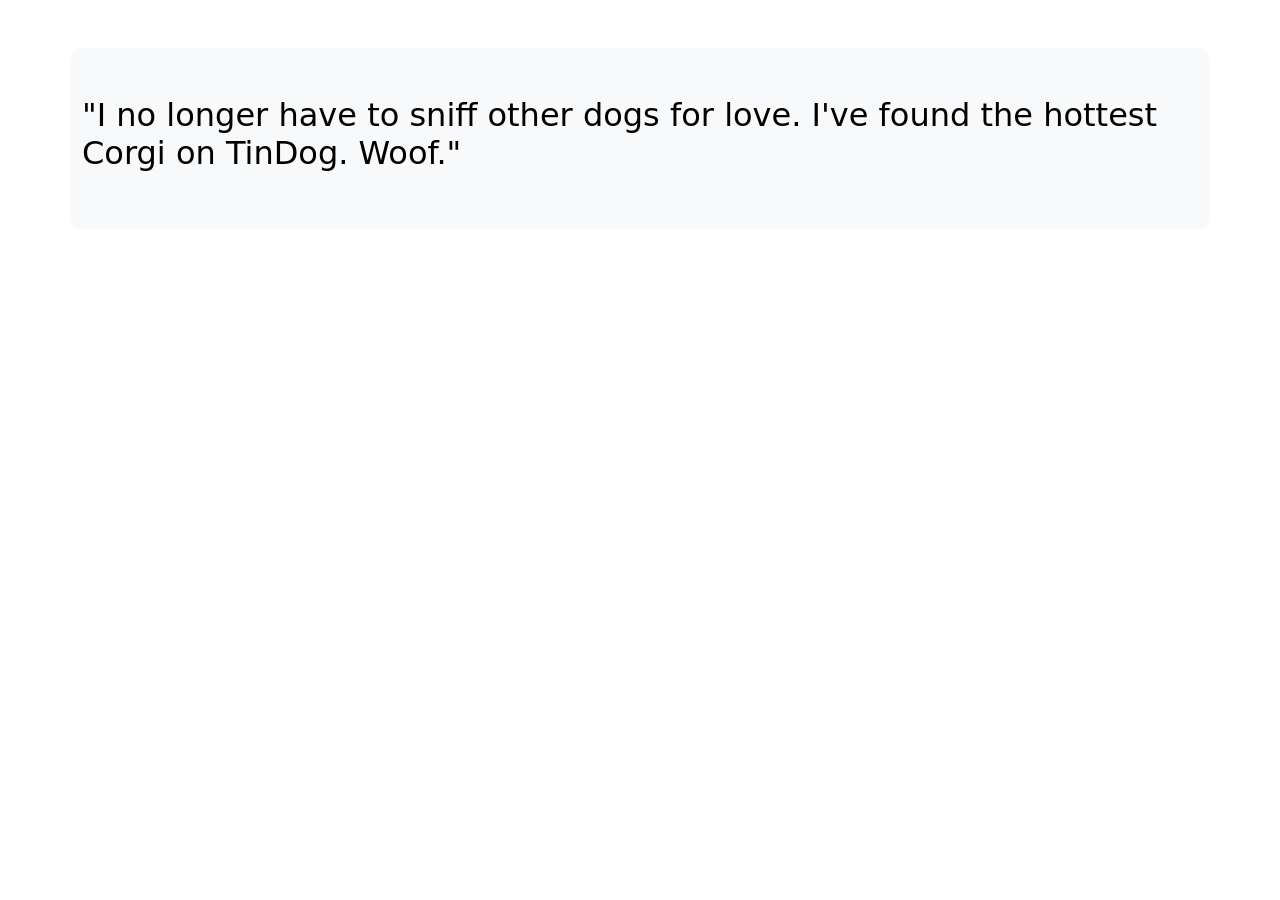
==== testimonials.html @ d216b973 "added everything" ====
<!DOCTYPE html> 
<html lang="en">

<head>
  <meta charset="UTF-8">
  <meta name="viewport" content="width=device-width, initial-scale=1.0">
  <title>TinDog</title>
  <link rel="stylesheet" href="./css/style.css">
  <link href="https://cdn.jsdelivr.net/npm/bootstrap@5.3.3/dist/css/bootstrap.min.css" rel="stylesheet" integrity="sha384-QWTKZyjpPEjISv5WaRU9OFeRpok6YctnYmDr5pNlyT2bRjXh0JMhjY6hW+ALEwIH" crossorigin="anonymous">
</head>
<body>
    
<div class="container align-items-center justify-content-center my-5 py-5 bg-body-tertiary" id="testbg">
    <h2 class="text-body-emphasis">"I no longer have to sniff other dogs for love. I've found the hottest Corgi on TinDog. Woof."</h2>
</div>



</body>
---- css/style.css ----
.gradient-background {
  background: linear-gradient(300deg, #00bfff, #ff4c68, #ef8172);
  background-size: 180% 180%;
  animation: gradient-animation 18s ease infinite;
}

@keyframes gradient-animation {
  0% {
    background-position: 0% 50%;
  }
  50% {
    background-position: 100% 50%;
  }
  100% {
    background-position: 0% 50%;
  }
}

.icon-square {
  width: 3rem;
  height: 3rem;
  border-radius: 0.75rem;
}

.profile-img {
  height: 100px;
  border-radius: 50%;
}
.container{}
#meet{font-weight: bold; font-size:  xxx-large; color: black;}
#iphone {padding-top: 5rem;}

.no-wrap-tet {
  white-space: nowrap; 
}
#testbg{
  border-radius: 0.75rem;
}
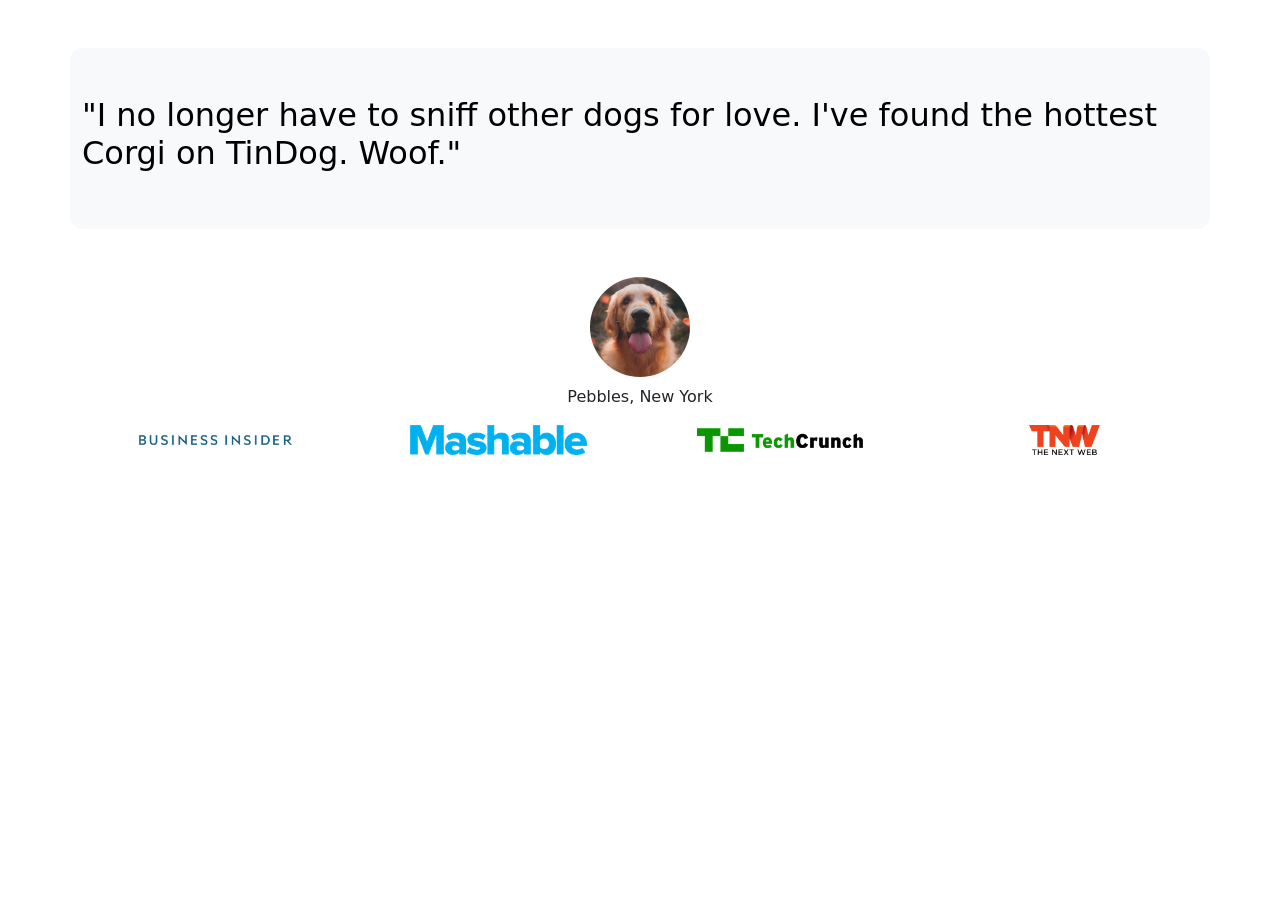
==== commit c864bc28: "tests enhanced" ====
--- a/testimonials.html
+++ b/testimonials.html
@@ -13,7 +13,28 @@
 <div class="container align-items-center justify-content-center my-5 py-5 bg-body-tertiary" id="testbg">
     <h2 class="text-body-emphasis">"I no longer have to sniff other dogs for love. I've found the hottest Corgi on TinDog. Woof."</h2>
 </div>
-
+<div class="container align-items-center justify-content-center d-flex mb-2">
+<img class="profile-img" src="./images/dog-img.jpg" id="Dawg">
+</div>
+<div class="container d-flex justify-content-center align-items-center">
+    <p>Pebbles, New York</p>
+</div>
+<div class="container">
+  <div class="row g-3 align-items-center justify-content-center">
+    <div class="col-12 col-md-3 text-center">
+      <img src="./images/bizinsider.png" class="img-fluid" alt="Business Insider">
+    </div>
+    <div class="col-12 col-md-3 text-center">
+      <img src="./images/mashable.png" class="img-fluid" alt="Mashable">
+    </div>
+    <div class="col-12 col-md-3 text-center">
+      <img src="./images/techcrunch.png" class="img-fluid" alt="TechCrunch">
+    </div>
+    <div class="col-12 col-md-3 text-center">
+      <img src="./images/tnw.png" class="img-fluid" alt="TNW">
+    </div>
+  </div>
+</div>
 
 
 </body>
--- a/css/style.css
+++ b/css/style.css
@@ -35,4 +35,12 @@
 }
 #testbg{
   border-radius: 0.75rem;
+}
+
+.profile-img{
+  height: 100px;
+}
+
+img.img-fluid{
+  height: 30px;
 }
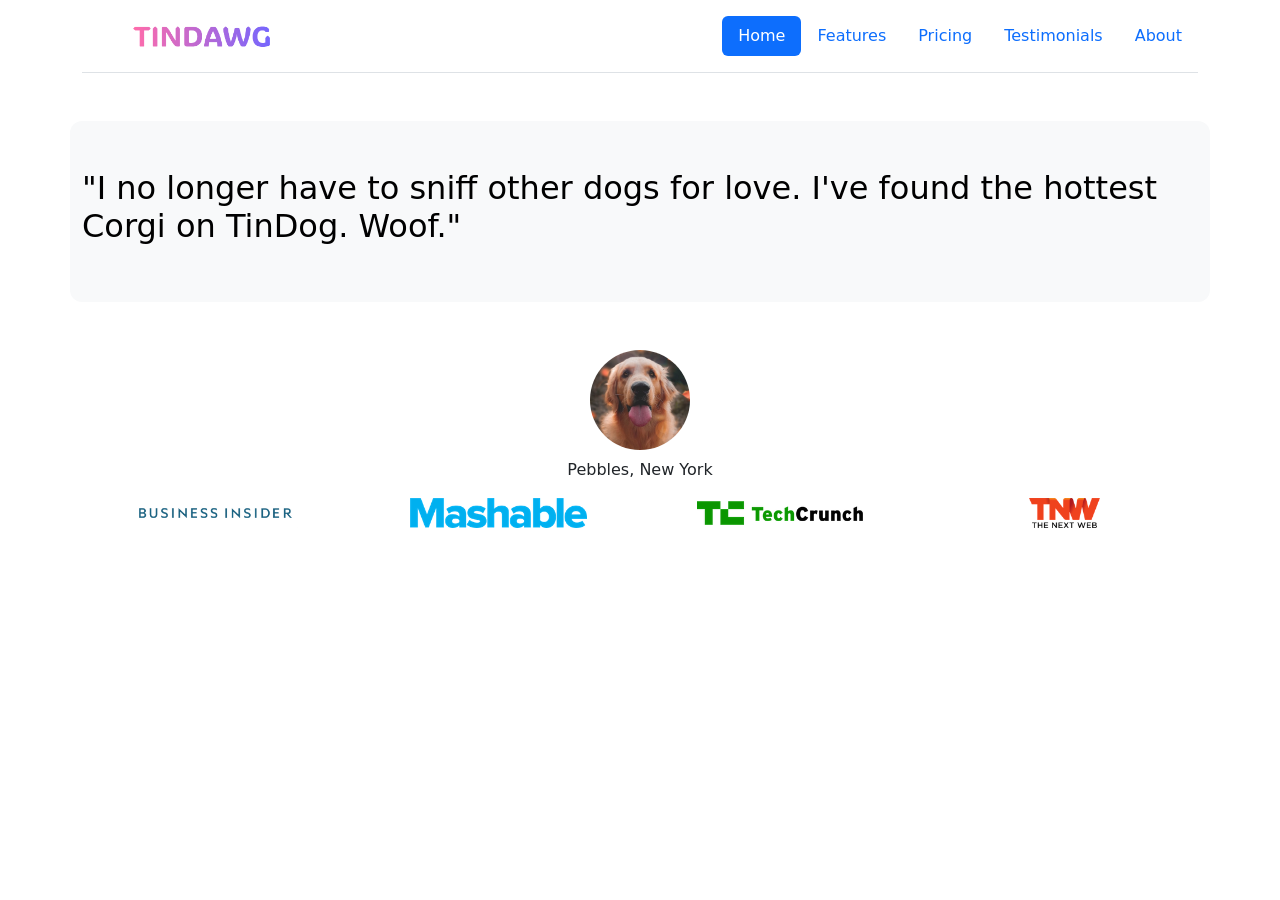
==== commit dcc8c206: "added testimonials to main" ====
--- a/testimonials.html
+++ b/testimonials.html
@@ -9,7 +9,26 @@
   <link href="https://cdn.jsdelivr.net/npm/bootstrap@5.3.3/dist/css/bootstrap.min.css" rel="stylesheet" integrity="sha384-QWTKZyjpPEjISv5WaRU9OFeRpok6YctnYmDr5pNlyT2bRjXh0JMhjY6hW+ALEwIH" crossorigin="anonymous">
 </head>
 <body>
-    
+ 
+<section id="header">
+  <div class="container">
+    <header class="d-flex flex-wrap justify-content-center py-3 mb-4 border-bottom">
+      <a href="index.html" class="d-flex align-items-center mb-3 mb-md-0 me-md-auto link-body-emphasis text-decoration-none">
+        <svg class="bi me-2" width="40" height="40"><use xlink:href="#bootstrap"></use></svg>
+       <span class="fw-"></span><img src="./images/Tindawg.png" class="img-fluid" style="height: 25px;" ></span>
+      </a>
+
+      <ul class="nav nav-pills">
+        <li class="nav-item"><a href="#" class="nav-link active" aria-current="page">Home</a></li>
+        <li class="nav-item"><a href="#" class="nav-link">Features</a></li>
+        <li class="nav-item"><a href="#" class="nav-link">Pricing</a></li>
+        <li class="nav-item"><a href="#" class="nav-link">Testimonials</a></li>
+        <li class="nav-item"><a href="#" class="nav-link">About</a></li>
+      </ul>
+    </header>
+  </div>
+</section>
+
 <div class="container align-items-center justify-content-center my-5 py-5 bg-body-tertiary" id="testbg">
     <h2 class="text-body-emphasis">"I no longer have to sniff other dogs for love. I've found the hottest Corgi on TinDog. Woof."</h2>
 </div>
@@ -22,19 +41,20 @@
 <div class="container">
   <div class="row g-3 align-items-center justify-content-center">
     <div class="col-12 col-md-3 text-center">
-      <img src="./images/bizinsider.png" class="img-fluid" alt="Business Insider">
+      <img src="./images/bizinsider.png" class="img-fluid tests" alt="Business Insider">
     </div>
     <div class="col-12 col-md-3 text-center">
-      <img src="./images/mashable.png" class="img-fluid" alt="Mashable">
+      <img src="./images/mashable.png" class="img-fluid tests" alt="Mashable">
     </div>
     <div class="col-12 col-md-3 text-center">
-      <img src="./images/techcrunch.png" class="img-fluid" alt="TechCrunch">
+      <img src="./images/techcrunch.png" class="img-fluid tests" alt="TechCrunch">
     </div>
     <div class="col-12 col-md-3 text-center">
-      <img src="./images/tnw.png" class="img-fluid" alt="TNW">
+      <img src="./images/tnw.png" class="img-fluid tests" alt="TNW ">
     </div>
   </div>
 </div>
 
 
+
 </body>
--- a/css/style.css
+++ b/css/style.css
@@ -41,6 +41,6 @@
   height: 100px;
 }
 
-img.img-fluid{
+img.tests{
   height: 30px;
 }
